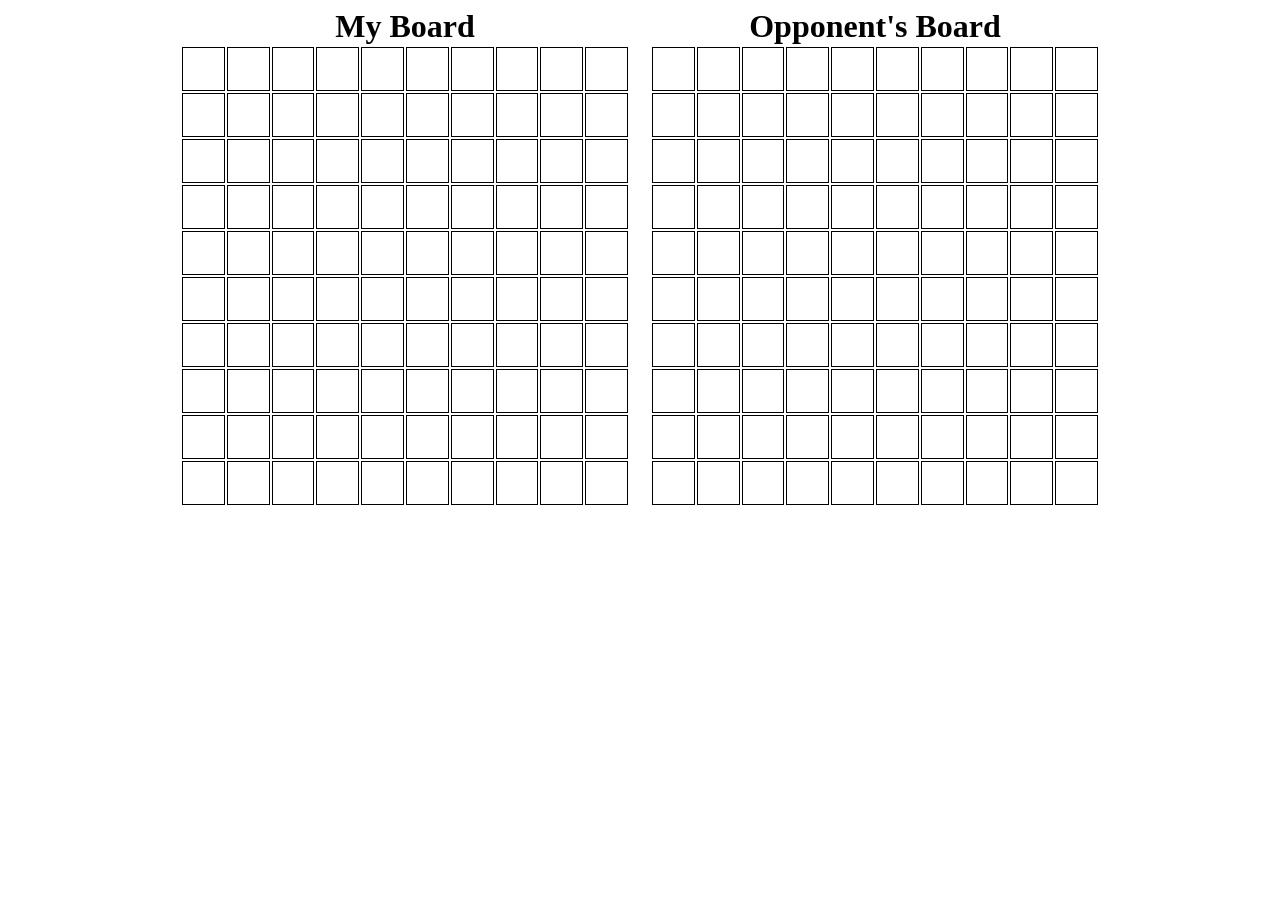
==== docs/index.html @ 32bd506b "Javascript initial version" ====
<!DOCTYPE html>
<html lang="en">

<head>
    <title>Battleship</title>
    <meta charset="UTF-8" />
    <meta name="viewport" content="width=device-width, initial-scale=1.0" />
    <link rel="stylesheet" type="text/css" href="style.css" />
    <link rel="icon" type="image/png" href="icon.png" />
    <script type="module" src="GUI.js"></script>
</head>

<body>
    <table>
        <caption>My Board</caption>
    </table>
    <table>
        <caption>Opponent's Board</caption>
    </table>
</body>

</html>
---- docs/style.css ----
body {
    display: grid;
    grid-template-columns: 450px 450px;
    justify-content: center;
    gap: 20px;
}

caption {
    font-weight: bold;
    font-size: xx-large;
}

td {
    width: 40px;
    height: 40px;
    border: 1px solid black;
}
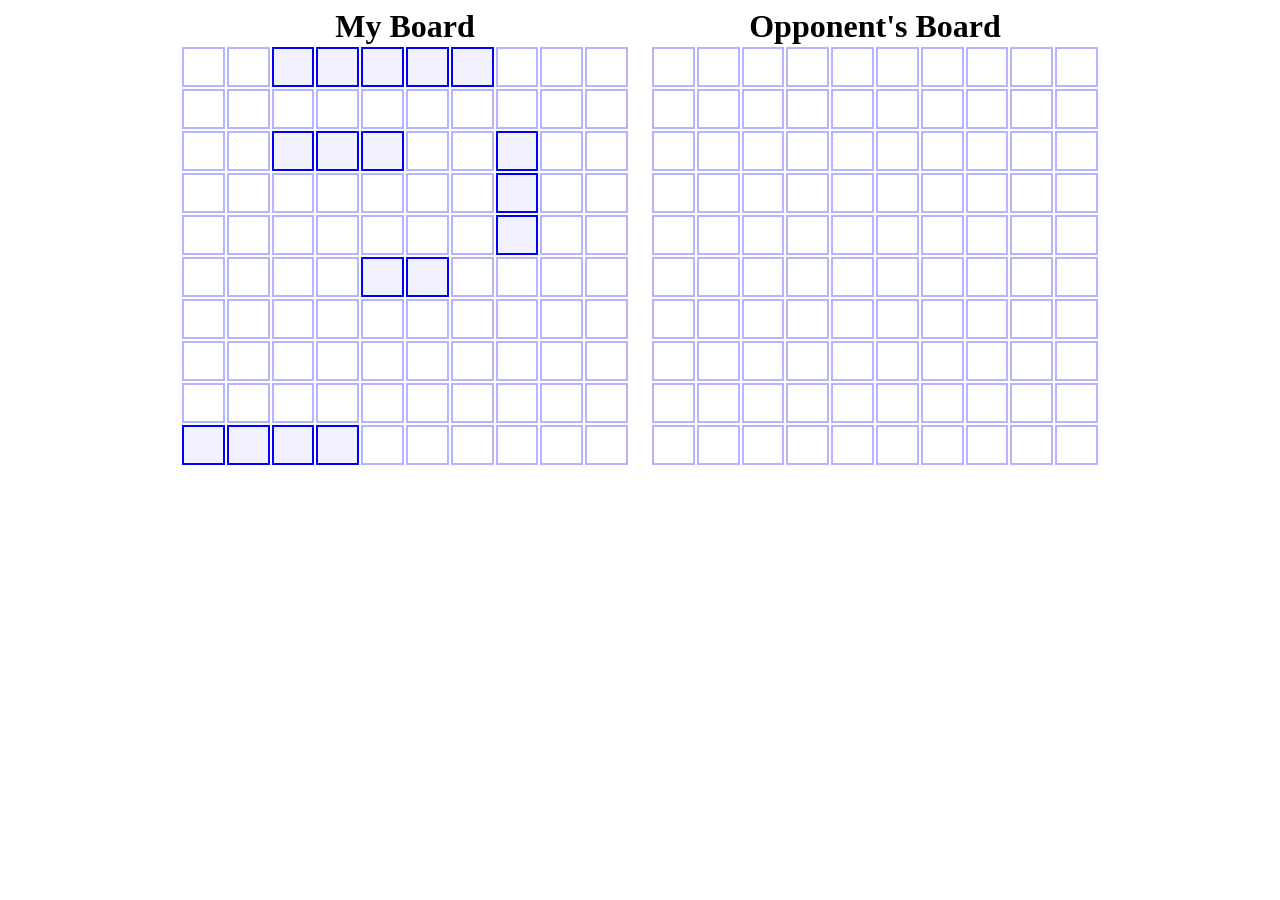
==== commit 465859b8: "Randomly position ships on board" ====
--- a/docs/index.html
+++ b/docs/index.html
@@ -7,7 +7,7 @@
     <meta name="viewport" content="width=device-width, initial-scale=1.0" />
     <link rel="stylesheet" type="text/css" href="style.css" />
     <link rel="icon" type="image/png" href="icon.png" />
-    <script type="module" src="GUI.js"></script>
+    <script type="module" src="scripts/GUI.js"></script>
 </head>
 
 <body>
--- a/docs/style.css
+++ b/docs/style.css
@@ -11,7 +11,29 @@
 }
 
 td {
-    width: 40px;
-    height: 40px;
-    border: 1px solid black;
-}+    width: 34px;
+    height: 34px;
+    border: 2px solid #B4B4FF;
+    text-align: center;
+    /* padding: 2px; */
+}
+
+.ship,
+.shot {
+    border: 2px solid blue;
+    background-color: rgba(0, 0, 255, 0.05);
+    /* padding: 1px; */
+}
+
+.shot {
+    background-image: linear-gradient(to bottom right, transparent calc(50% - 1px), red, transparent calc(50% + 1px)), linear-gradient(to top right, transparent calc(50% - 1px), red, transparent calc(50% + 1px));
+    border: 2px solid red;
+}
+
+.water {
+    background-image: radial-gradient(10px at center, blue 1%, white 99%);
+}
+
+table + table .none:hover {
+    border: 2px solid green;
+}
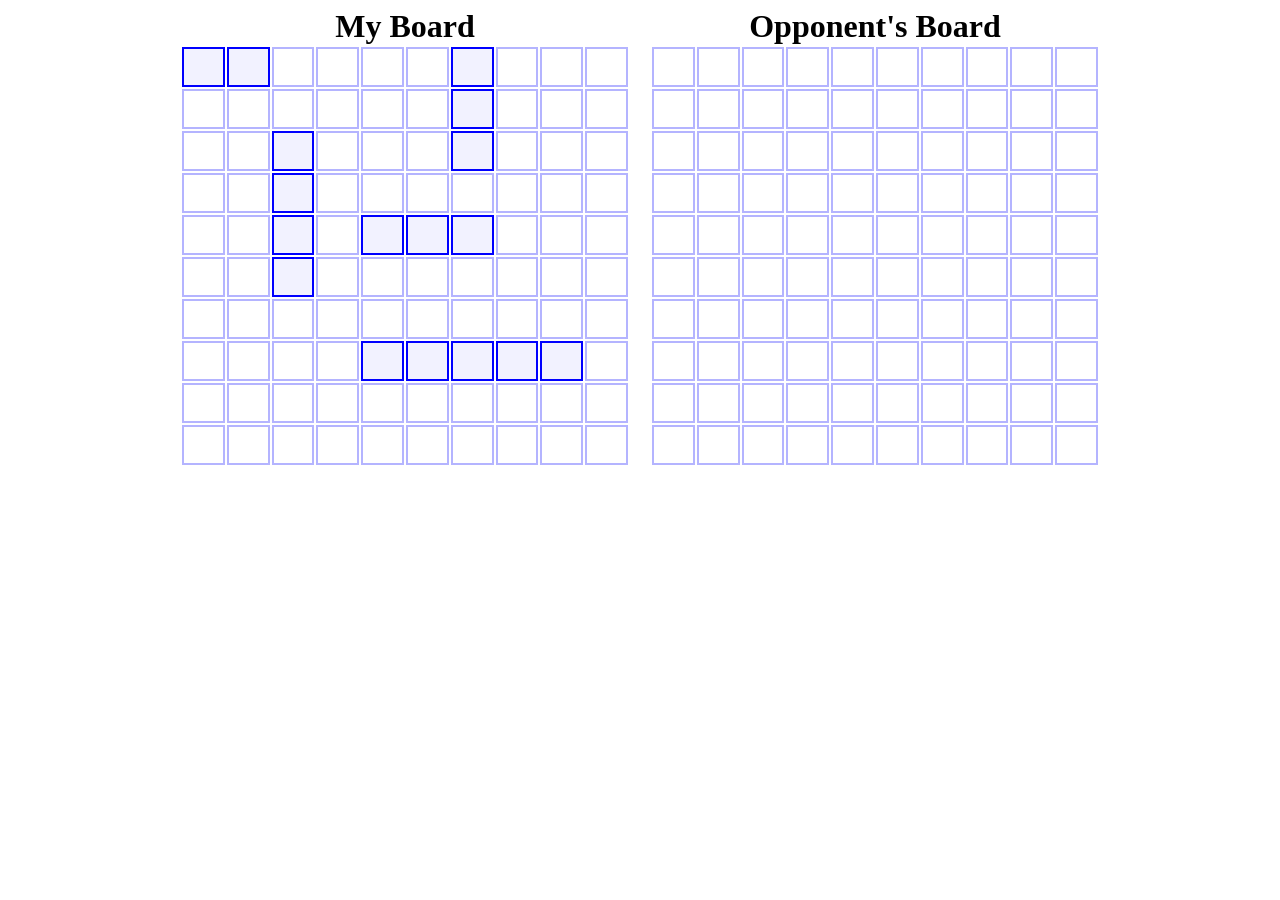
==== commit 541095e1: "Initial gameplay" ====
--- a/docs/index.html
+++ b/docs/index.html
@@ -17,6 +17,7 @@
     <table>
         <caption>Opponent's Board</caption>
     </table>
+    <p id="message"></p>
 </body>
 
 </html>
--- a/docs/style.css
+++ b/docs/style.css
@@ -15,14 +15,12 @@
     height: 34px;
     border: 2px solid #B4B4FF;
     text-align: center;
-    /* padding: 2px; */
 }
 
 .ship,
 .shot {
     border: 2px solid blue;
     background-color: rgba(0, 0, 255, 0.05);
-    /* padding: 1px; */
 }
 
 .shot {
@@ -37,3 +35,7 @@
 table + table .none:hover {
     border: 2px solid green;
 }
+
+#message {
+    text-align: center;
+}
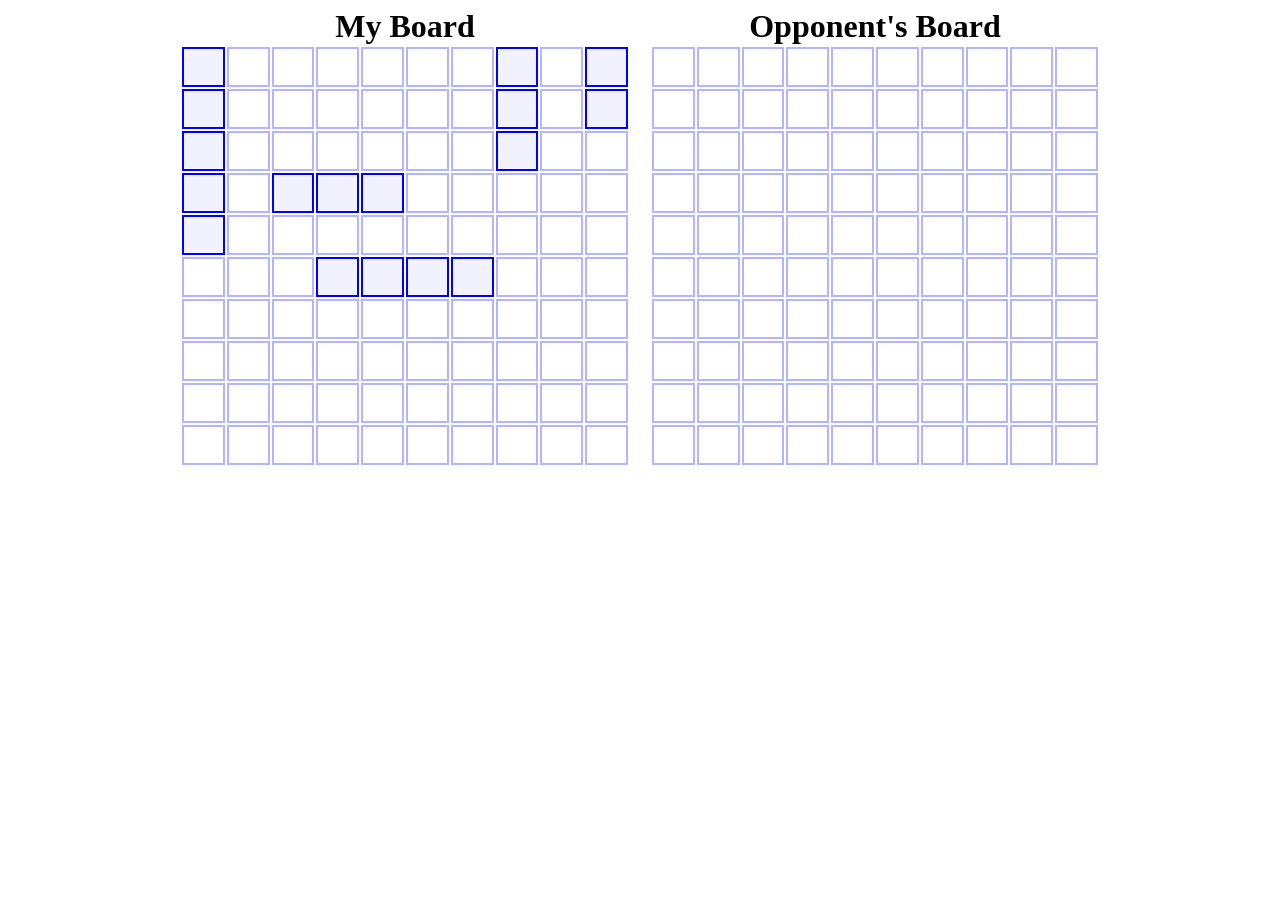
==== commit e5936508: "Improve random player" ====
--- a/docs/index.html
+++ b/docs/index.html
@@ -11,12 +11,14 @@
 </head>
 
 <body>
-    <table>
-        <caption>My Board</caption>
-    </table>
-    <table>
-        <caption>Opponent's Board</caption>
-    </table>
+    <main>
+        <table>
+            <caption>My Board</caption>
+        </table>
+        <table>
+            <caption>Opponent's Board</caption>
+        </table>    
+    </main>
     <p id="message"></p>
 </body>
 
--- a/docs/style.css
+++ b/docs/style.css
@@ -1,4 +1,4 @@
-body {
+main {
     display: grid;
     grid-template-columns: 450px 450px;
     justify-content: center;
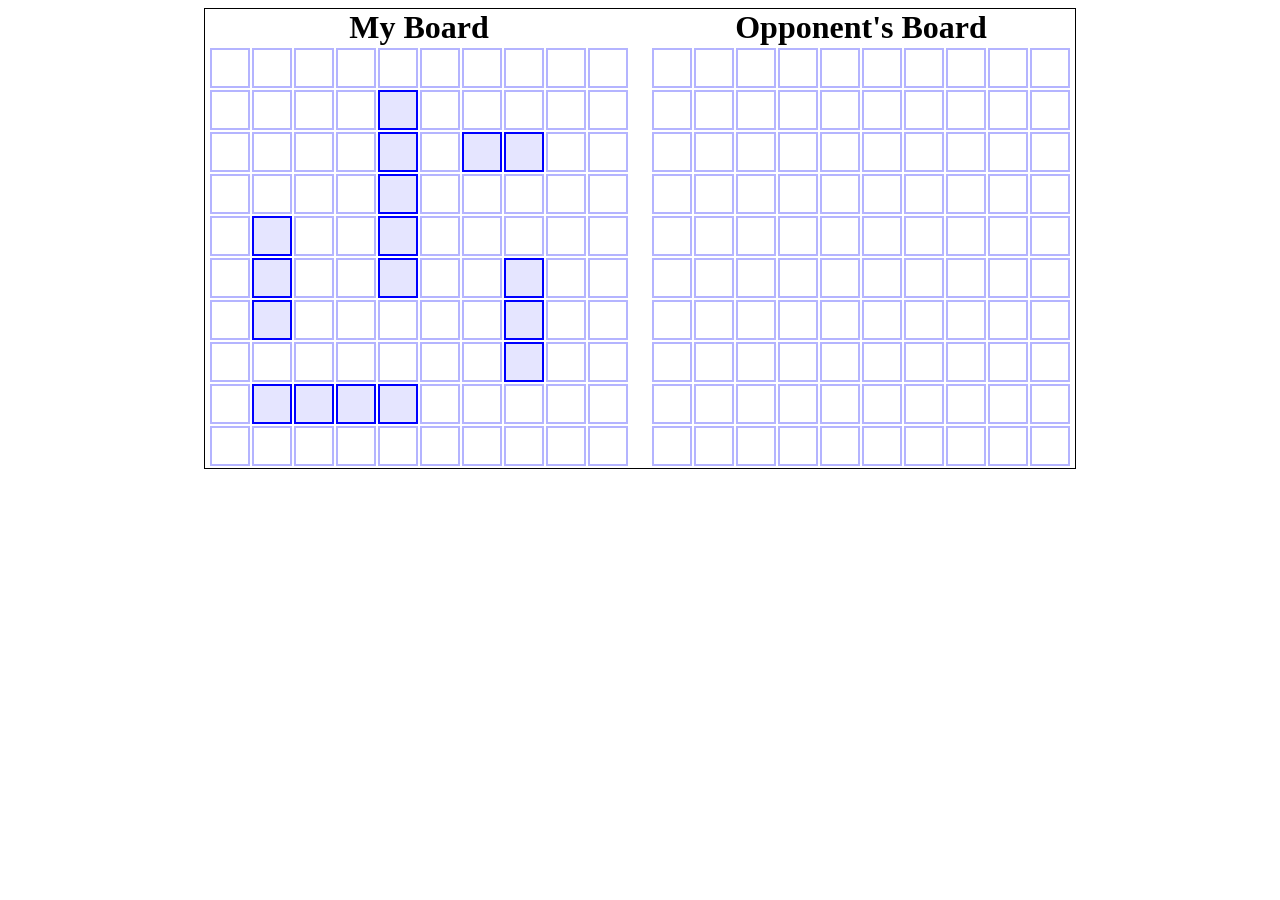
==== commit 6576664d: "css flex" ====
--- a/docs/index.html
+++ b/docs/index.html
@@ -17,7 +17,7 @@
         </table>
         <table>
             <caption>Opponent's Board</caption>
-        </table>    
+        </table>
     </main>
     <p id="message"></p>
 </body>
--- a/docs/style.css
+++ b/docs/style.css
@@ -1,8 +1,11 @@
 main {
-    display: grid;
-    grid-template-columns: 450px 450px;
+    margin: 0 auto;
+    display: flex;
+    flex-wrap: wrap;
     justify-content: center;
     gap: 20px;
+    max-width: 870px;
+    border: 1px solid black;
 }
 
 caption {
@@ -17,25 +20,24 @@
     text-align: center;
 }
 
-.ship,
-.shot {
+.SHIP {
     border: 2px solid blue;
-    background-color: rgba(0, 0, 255, 0.05);
+    background-color: rgba(0, 0, 255, 0.1);
 }
 
-.shot {
+.SHOT {
+    border: 2px solid red;
     background-image: linear-gradient(to bottom right, transparent calc(50% - 1px), red, transparent calc(50% + 1px)), linear-gradient(to top right, transparent calc(50% - 1px), red, transparent calc(50% + 1px));
-    border: 2px solid red;
 }
 
-.water {
+.WATER {
     background-image: radial-gradient(10px at center, blue 1%, white 99%);
 }
 
-table + table .none:hover {
+table+table .NONE:hover {
     border: 2px solid green;
 }
 
 #message {
     text-align: center;
-}+}
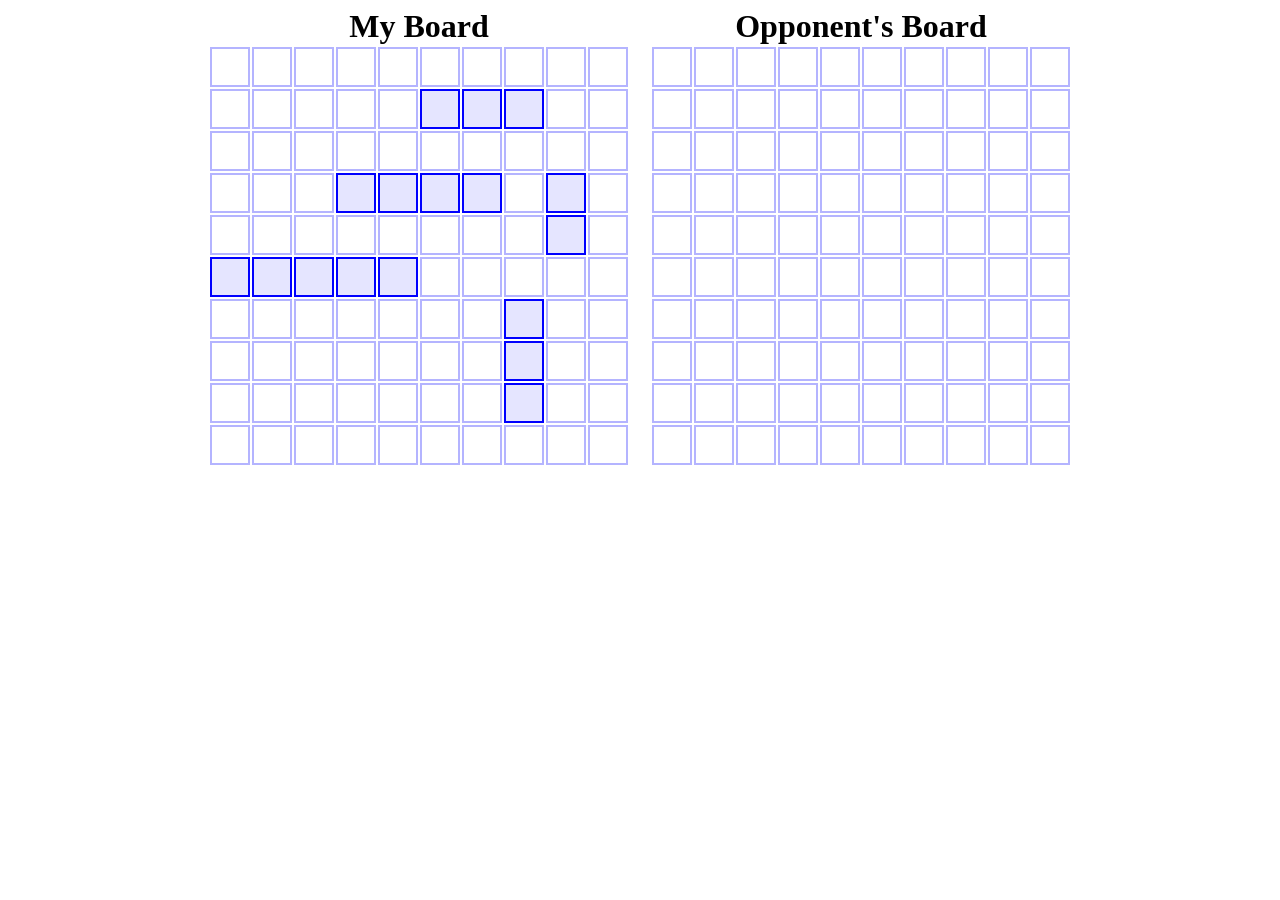
==== commit 3fbe6a7f: "Update index.html" ====
--- a/docs/index.html
+++ b/docs/index.html
@@ -3,10 +3,10 @@
 
 <head>
     <title>Battleship</title>
-    <meta charset="UTF-8" />
-    <meta name="viewport" content="width=device-width, initial-scale=1.0" />
-    <link rel="stylesheet" type="text/css" href="style.css" />
-    <link rel="icon" type="image/png" href="icon.png" />
+    <meta charset="UTF-8">
+    <meta name="viewport" content="width=device-width, initial-scale=1.0">
+    <link rel="stylesheet" type="text/css" href="style.css">
+    <link rel="icon" type="image/png" href="icon.png">
     <script type="module" src="scripts/GUI.js"></script>
 </head>
 
@@ -22,4 +22,4 @@
     <p id="message"></p>
 </body>
 
-</html>+</html>
--- a/docs/style.css
+++ b/docs/style.css
@@ -5,7 +5,6 @@
     justify-content: center;
     gap: 20px;
     max-width: 870px;
-    border: 1px solid black;
 }
 
 caption {
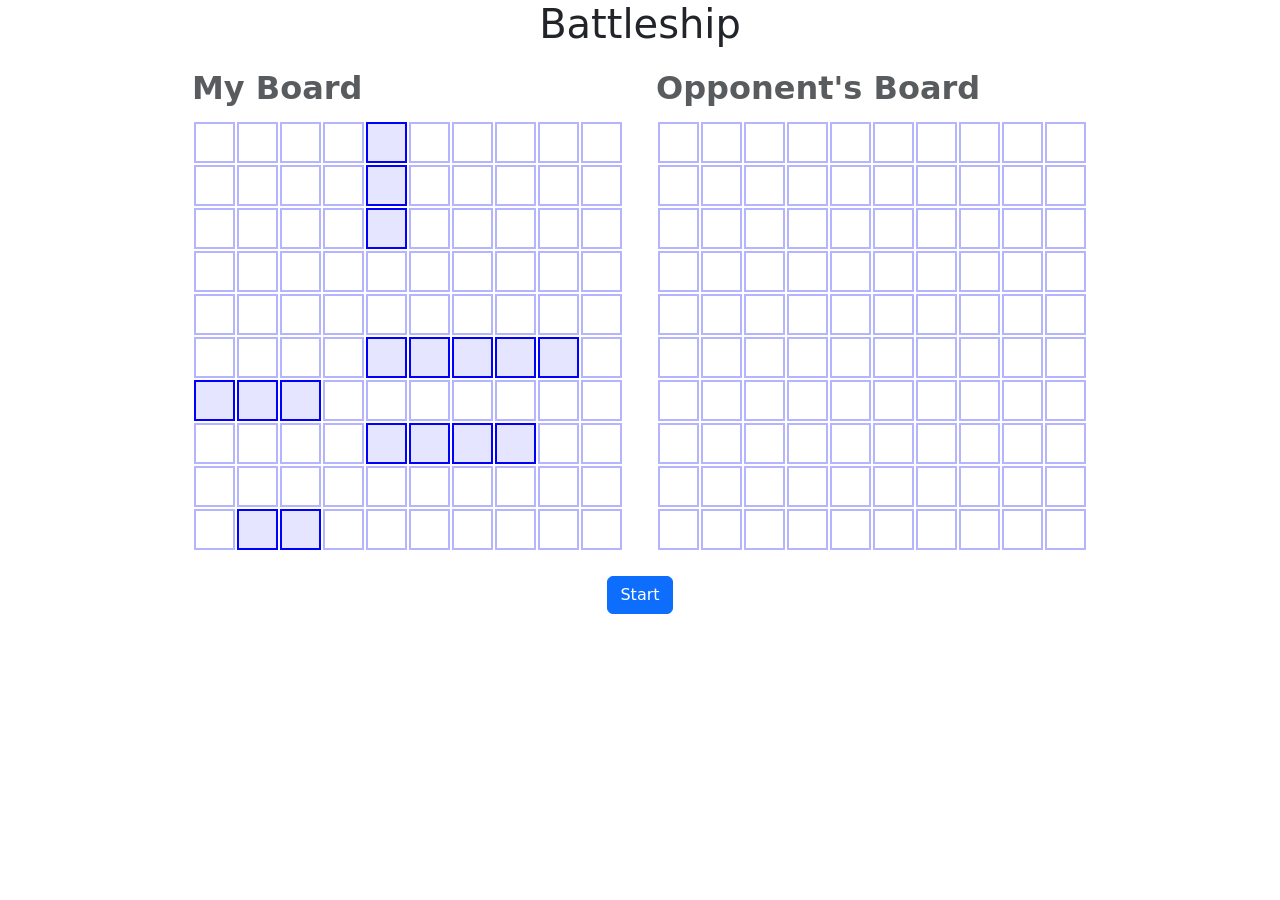
==== commit 88ccfd8f: "Improved version" ====
--- a/docs/index.html
+++ b/docs/index.html
@@ -5,21 +5,29 @@
     <title>Battleship</title>
     <meta charset="UTF-8">
     <meta name="viewport" content="width=device-width, initial-scale=1.0">
-    <link rel="stylesheet" type="text/css" href="style.css">
+    <link rel="stylesheet" href="style.css">
     <link rel="icon" type="image/png" href="icon.png">
+    <link href="https://cdn.jsdelivr.net/npm/bootstrap@5.3.3/dist/css/bootstrap.min.css" rel="stylesheet"
+        integrity="sha384-QWTKZyjpPEjISv5WaRU9OFeRpok6YctnYmDr5pNlyT2bRjXh0JMhjY6hW+ALEwIH" crossorigin="anonymous">
     <script type="module" src="scripts/GUI.js"></script>
 </head>
 
 <body>
     <main>
+        <h1>Battleship</h1>
         <table>
-            <caption>My Board</caption>
+            <caption class="caption-top">My Board</caption>
+            <tbody></tbody>
         </table>
         <table>
-            <caption>Opponent's Board</caption>
+            <caption class="caption-top">Opponent's Board</caption>
+            <tbody></tbody>
         </table>
+        <form class="container text-center">
+            <input type="button" value="Start" class="btn btn-primary mt-4">
+        </form>
+        <p id="message" class="mt-3"></p>
     </main>
-    <p id="message"></p>
 </body>
 
-</html>
+</html>
--- a/docs/style.css
+++ b/docs/style.css
@@ -1,10 +1,12 @@
 main {
+    width: 960px;
     margin: 0 auto;
-    display: flex;
-    flex-wrap: wrap;
-    justify-content: center;
-    gap: 20px;
-    max-width: 870px;
+}
+
+main table {
+    border-collapse: separate;
+    float: left;
+    margin-left: 2em;
 }
 
 caption {
@@ -12,9 +14,14 @@
     font-size: xx-large;
 }
 
-td {
-    width: 34px;
-    height: 34px;
+table td {
+    --size: 41px;
+    width: var(--size);
+    min-width: var(--size);
+    max-width: var(--size);
+    height: var(--size);
+    min-height: var(--size);
+    max-height: var(--size);
     border: 2px solid #B4B4FF;
     text-align: center;
 }
@@ -37,6 +44,11 @@
     border: 2px solid green;
 }
 
+main .container {
+    clear: both;
+}
+
+body>main>h1,
 #message {
     text-align: center;
-}
+}
